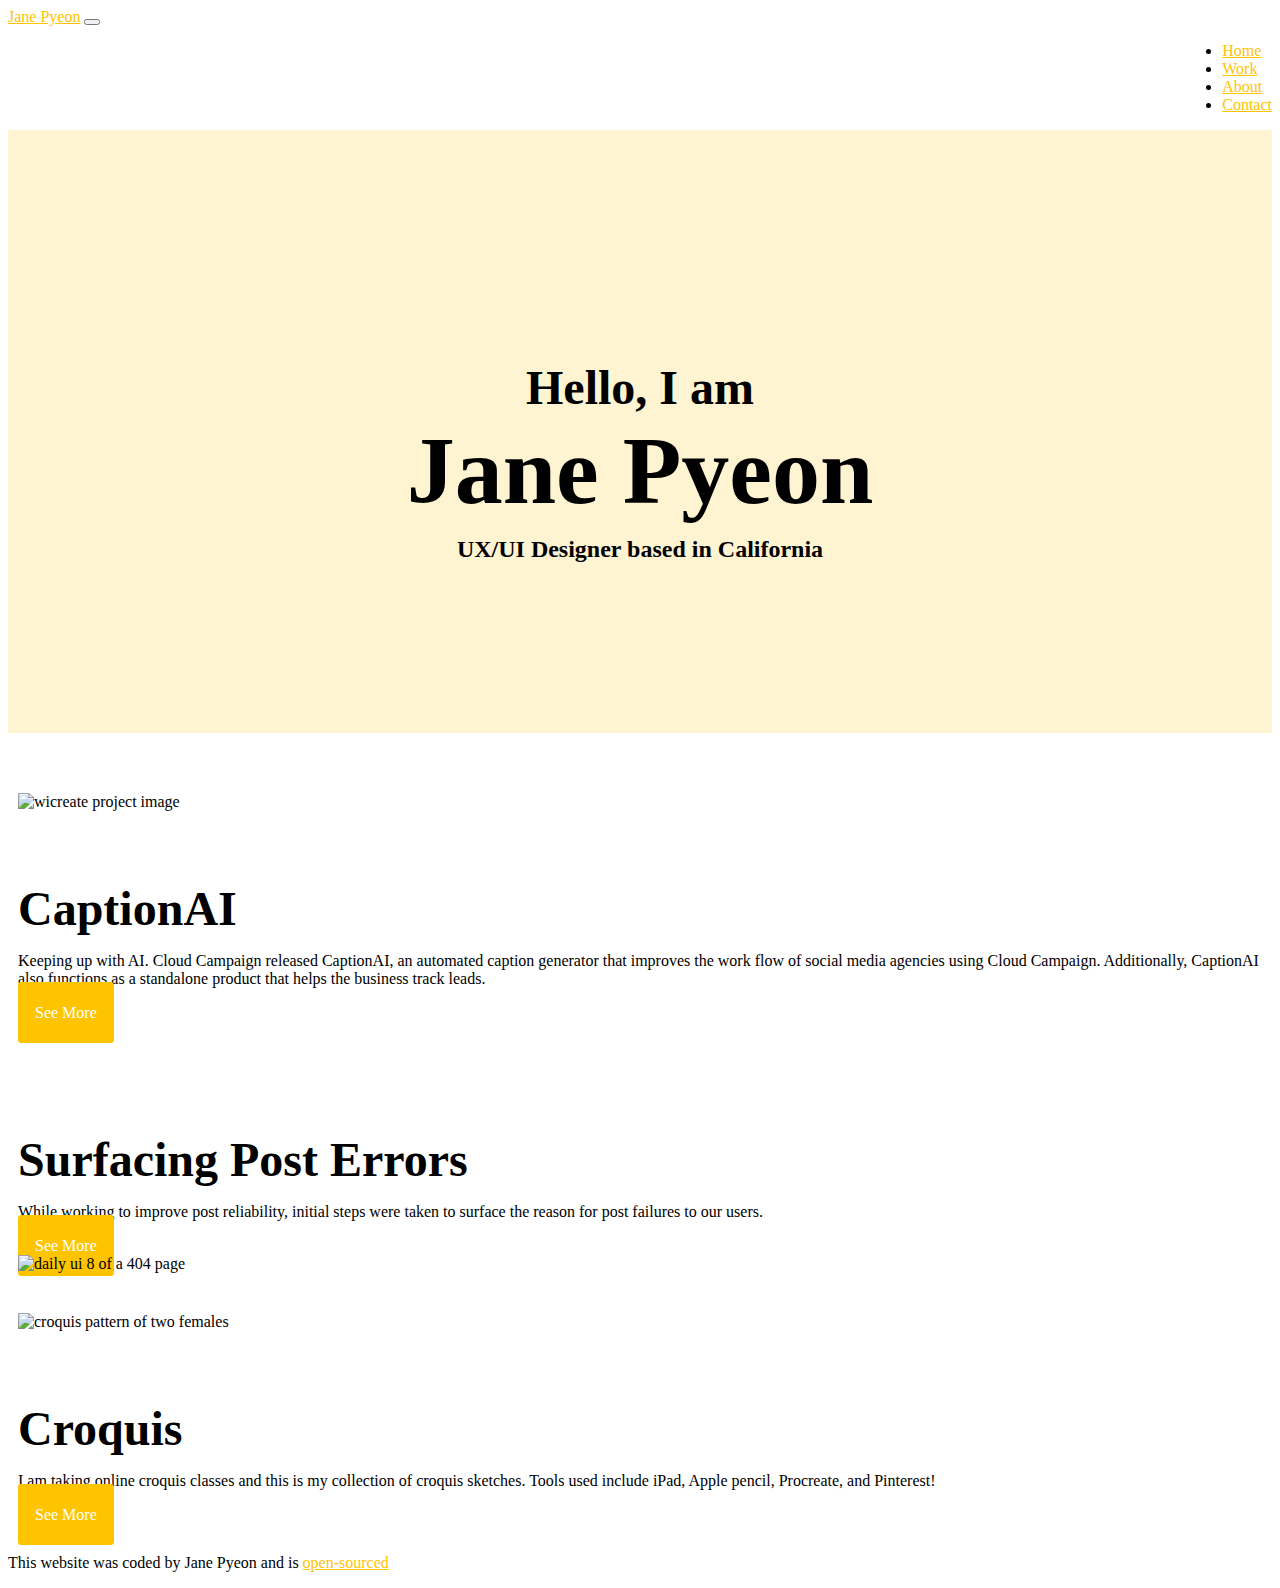
==== index.html @ a6d6c977 "Update index.html" ====
<!DOCTYPE html>
<html lang="en">
  <head>
    <meta charset="UTF-8" />
    <meta name="viewport" content="width=device-width, initial-scale=1.0" />
    <meta http-equiv="X-UA-Compatible" content="ie=edge" />
    <link
      href="https://cdn.jsdelivr.net/npm/bootstrap@5.1.3/dist/css/bootstrap.min.css"
      rel="stylesheet"
      integrity="sha384-1BmE4kWBq78iYhFldvKuhfTAU6auU8tT94WrHftjDbrCEXSU1oBoqyl2QvZ6jIW3"
      crossorigin="anonymous"
    />
    <link rel="stylesheet" href="/src/styles.css" />
    <script
      src="https://cdn.jsdelivr.net/npm/bootstrap@5.1.3/dist/js/bootstrap.bundle.min.js"
      integrity="sha384-ka7Sk0Gln4gmtz2MlQnikT1wXgYsOg+OMhuP+IlRH9sENBO0LRn5q+8nbTov4+1p"
      crossorigin="anonymous"
    ></script>
    <title>UX/UI Designer, Jane Pyeon</title>
    <meta
      name="description"
      content="Jane Pyeon is a UI designer and front end developer based in California."
    />
  </head>

  <body>
    <nav class="navbar navbar-expand-lg navbar-light bg-light fixed-top">
      <div class="container">
        <a class="navbar-brand" href="index.html">Jane Pyeon</a>
        <button
          class="navbar-toggler"
          type="button"
          data-bs-toggle="collapse"
          data-bs-target="#navbarNavDropdown"
          aria-controls="navbarNavDropdown"
          aria-expanded="false"
          aria-label="Toggle navigation"
        >
          <span class="navbar-toggler-icon"></span>
        </button>
        <div class="collapse navbar-collapse" id="navbarNavDropdown">
          <ul class="navbar-nav">
            <li class="nav-item">
              <a class="nav-link active" aria-current="page" href="index.html"
                >Home</a
              >
            </li>
            <li class="nav-item">
              <a class="nav-link" href="/work.html">Work</a>
            </li>
            <li class="nav-item">
              <a class="nav-link" href="/about.html">About</a>
            </li>
            <li class="nav-item">
              <a class="nav-link" href="/contact.html">Contact</a>
            </li>
          </ul>
        </div>
      </div>
    </nav>
    <div class="hero">
      <h2>Hello, I am</h2>
      <h1>Jane Pyeon</h1>

      <h3>UX/UI Designer based in California</h3>
    </div>

    <div class="container">
      <div class="row">
        <div class="col-md-6">
          <img
            src="/images/wicreate.png"
            alt="wicreate project image"
            class="img-fluid rounded"
            id="large-image"
          />
        </div>
        <div class="col-md-6">
          <h2 class="mb-3">CaptionAI</h2>
          <p>
            Keeping up with AI. Cloud Campaign released CaptionAI, an automated
            caption generator that improves the work flow of social media
            agencies using Cloud Campaign. Additionally, CaptionAI also
            functions as a standalone product that helps the business track
            leads.
          </p>
          <div class="mt-5">
            <a href="#" class="primary-link">See more</a>
          </div>
        </div>
      </div>
      <div class="row">
        <div class="col-md-6">
          <h2 class="mb-3">Surfacing Post Errors</h2>
          <p>
            While working to improve post reliability, initial steps were taken
            to surface the reason for post failures to our users.
          </p>
          <div class="mt-5">
            <a href="#" class="primary-link">See more</a>
          </div>
        </div>
        <div class="col-md-6">
          <img
            src="/images/dailyui.png"
            alt="daily ui 8 of a 404 page"
            class="img-fluid rounded"
            id="large-image"
          />
        </div>
      </div>
      <div class="row">
        <div class="col-md-6">
          <img
            src="/images/croquis.png"
            alt="croquis pattern of two females"
            class="img-fluid rounded"
            id="large-image"
          />
        </div>
        <div class="col-md-6">
          <h2 class="mb-3">Croquis</h2>
          <p>
            I am taking online croquis classes and this is my collection of
            croquis sketches. Tools used include iPad, Apple pencil, Procreate,
            and Pinterest!
          </p>
          <div class="mt-5">
            <a href="#" class="primary-link">See more</a>
          </div>
        </div>
      </div>
    </div>
    <p class="github-link">
      This website was coded by Jane Pyeon and is
      <a href="https://github.com/jjepyeon/responsive-portfolio"
        >open-sourced</a
      >
    </p>
  </body>
</html>
---- src/styles.css ----
:root {
  --primary-color: rgb(255, 196, 0);
  --secondary-color: rgb(255, 226, 129);
  --box-shadow: 12px 12px 2px 1px rgba(255, 236, 129, 0.2);
}

@media (max-width: 989px) {
  h2 {
    margin-top: 0px;
  }
}

@media (max-width: 768px) {
  #large-image {
    display: none;
  }

  h2.mb-3,
  p {
    text-align: center;
  }

  .primary-link {
    display: flex;
    justify-content: center;
  }

  html,
  body {
    max-width: 100%;
    overflow-x: hidden;
  }
}

.hero {
  padding: 160px;
  margin-bottom: 50px;
  background-color: #fff4d1;
}

h1,
h2,
h3 {
  text-align: center;
  margin: 0;
}

h1 {
  font-size: 96px;
}

h2 {
  margin-top: 70px;
  font-size: 48px;
}

.mb-3 {
  text-align: left;
}

h3 {
  font-size: 24px;
  margin-top: 10px;
  margin-bottom: 10px;
}

.portrait {
  width: 700px;
  display: block;
  margin: 0 auto;
  margin-top: 70px;
}

.header-h1 {
  margin-top: 70px;
}
.navigation-links {
  display: flex;
  justify-content: center;
  text-align: center;
}

.navigation-links a {
  margin: 20px;
  border-radius: 4px;
  padding: 20px 15px;
  text-decoration: none;
  text-transform: capitalize;
}

.collapse {
  display: flex;
  justify-content: right;
}

.social-footer {
  margin: 0 auto;
  text-align: center;
}
.social-icons {
  list-style-type: none;
  margin: 20px;
  margin-top: 70px;
  padding: 20px 15px;
}

.social-item {
  display: inline-flex;
  padding: 15px;
  margin: 0 auto;
}

#social {
  width: 30px;
}

.contact-link {
  border: 2px solid var(--primary-color);
  color: var(--primary-color);
}

.about-link {
  border: 2px solid var(--primary-color);
  background: var(--primary-color);
  color: white;
}
a.back-link {
  display: flex;
  justify-content: center;
  text-align: center;
  text-decoration: none;
  margin-top: 60px;
}
.about-paragraphs {
  display: flex;
  justify-content: center;
  margin: 20px;
}

.about-paragraphs p {
  padding: 20px;
  margin: 10px;
  border-radius: 4px;
  font-size: 18px;
  line-height: 1.5;
  text-align: left;
}

a.email-link {
  display: flex;
  justify-content: center;
  text-align: center;
  text-decoration: none;
}

a {
  color: var(--primary-color);
  cursor: pointer;
}
a:hover {
  color: var(--secondary-color);
}

.primary-link {
  border-radius: 4px;
  padding: 20px 15px;
  text-decoration: none;
  text-transform: capitalize;
  border: 2px solid var(--primary-color);
  background: var(--primary-color);
  color: white;
}

.row {
  margin-top: 20px;
  margin-bottom: 20px;
  padding: 10px;
}

#work-container {
  margin: 0 auto;
  padding-top: 90px;
}

#medium-image {
  width: 300px;
  margin: 0 auto;
  padding: 0px 10px;
}

.project-title {
  margin: 0;
  padding-top: 10px;
  text-align: center;
}
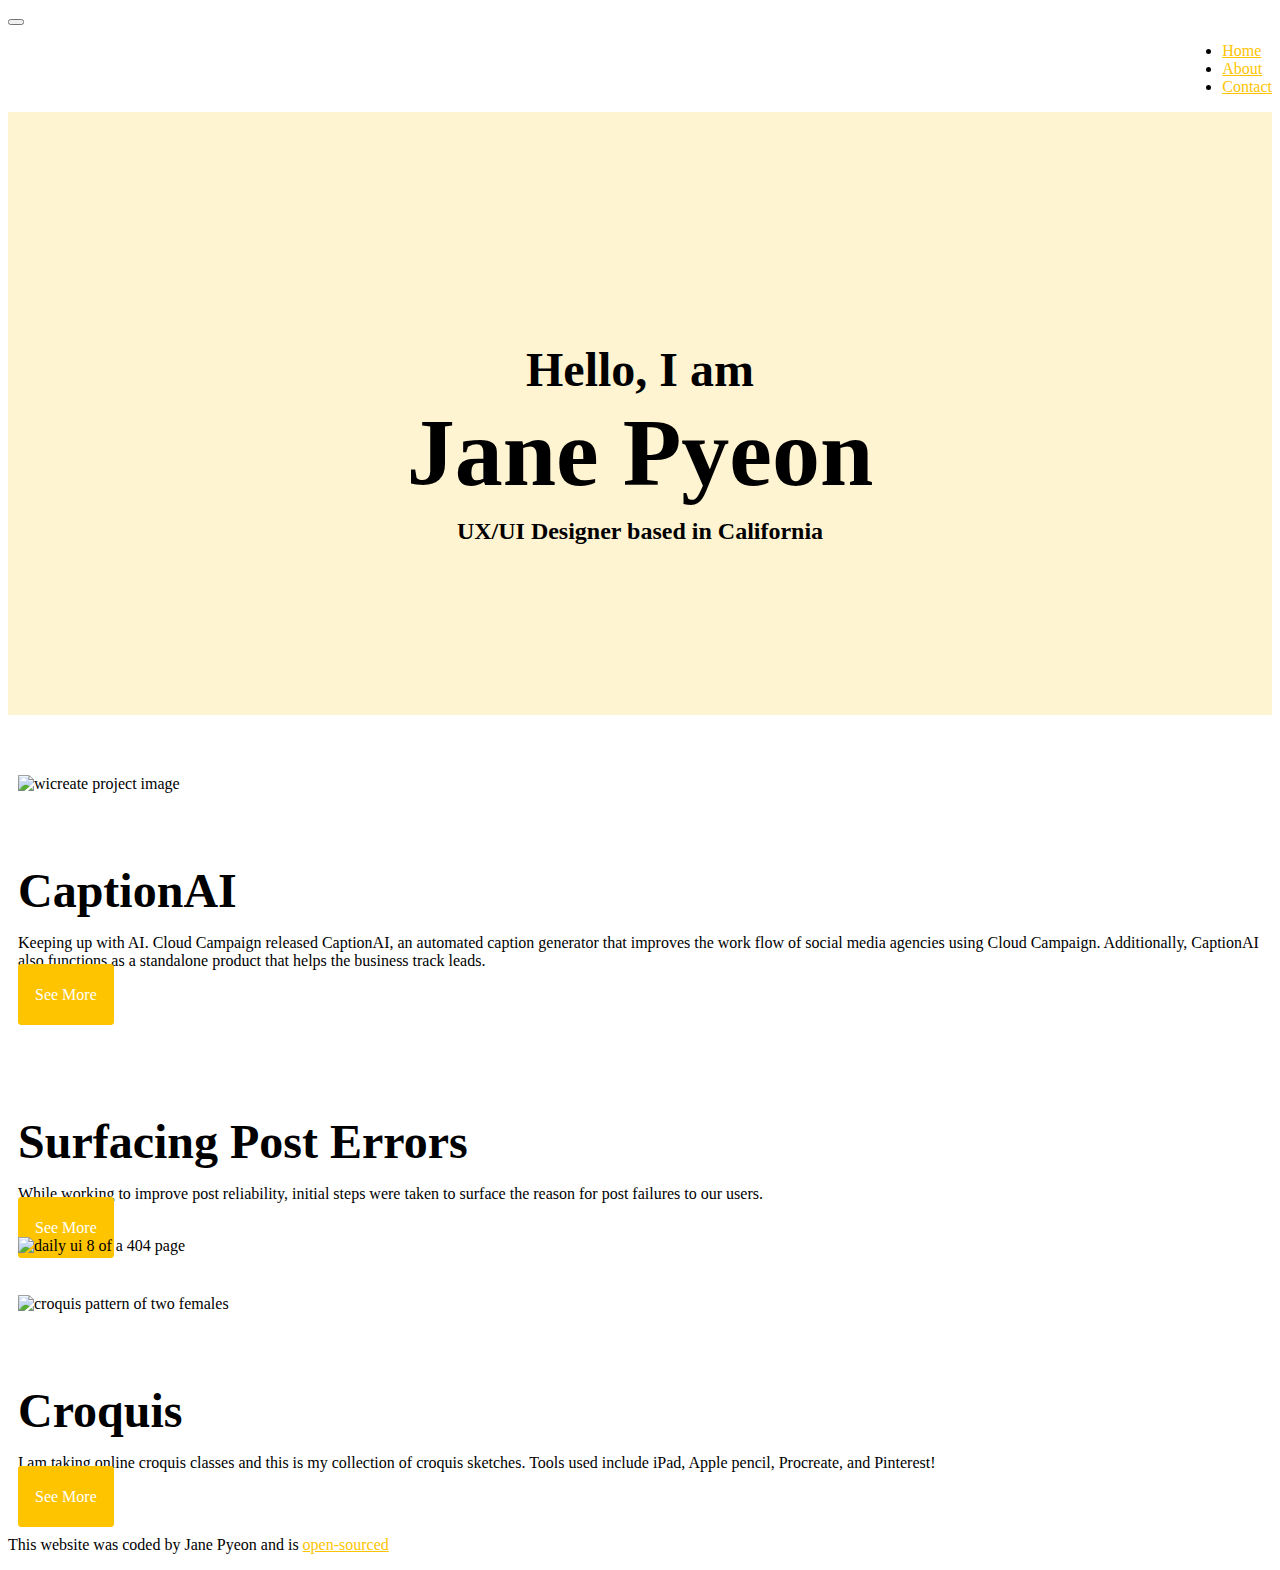
==== commit 4cc223e5: "Removed work to just have home" ====
--- a/index.html
+++ b/index.html
@@ -26,7 +26,7 @@
   <body>
     <nav class="navbar navbar-expand-lg navbar-light bg-light fixed-top">
       <div class="container">
-        <a class="navbar-brand" href="index.html">Jane Pyeon</a>
+        <a class="navbar-brand"> </a>
         <button
           class="navbar-toggler"
           type="button"
@@ -44,9 +44,6 @@
               <a class="nav-link active" aria-current="page" href="index.html"
                 >Home</a
               >
-            </li>
-            <li class="nav-item">
-              <a class="nav-link" href="/work.html">Work</a>
             </li>
             <li class="nav-item">
               <a class="nav-link" href="/about.html">About</a>
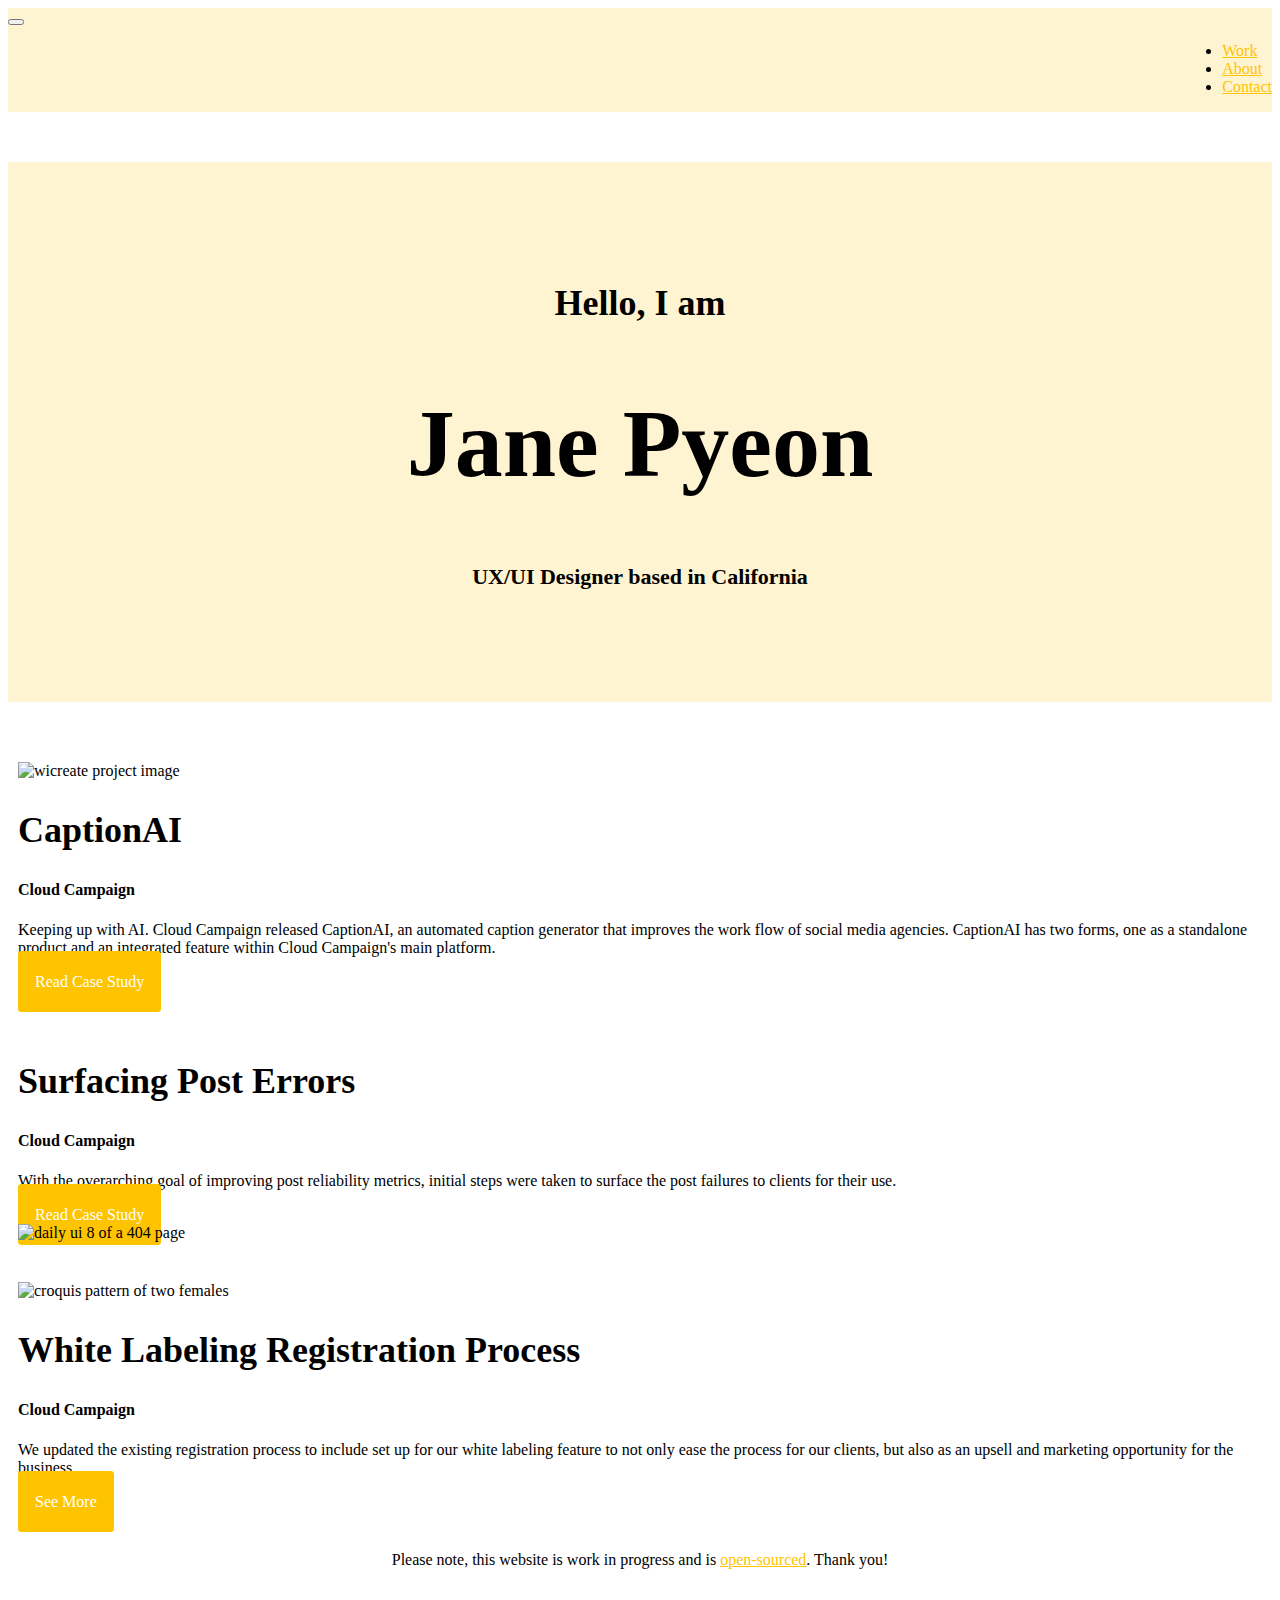
==== commit e8cb75f5: "Upgrades including bionic reading in about me" ====
--- a/index.html
+++ b/index.html
@@ -24,7 +24,7 @@
   </head>
 
   <body>
-    <nav class="navbar navbar-expand-lg navbar-light bg-light fixed-top">
+    <nav class="navbar navbar-expand-lg navbar-light fixed-top">
       <div class="container">
         <a class="navbar-brand"> </a>
         <button
@@ -42,7 +42,7 @@
           <ul class="navbar-nav">
             <li class="nav-item">
               <a class="nav-link active" aria-current="page" href="index.html"
-                >Home</a
+                >Work</a
               >
             </li>
             <li class="nav-item">
@@ -66,7 +66,7 @@
       <div class="row">
         <div class="col-md-6">
           <img
-            src="/images/wicreate.png"
+            src="/images/Cover_CaptionAI.png"
             alt="wicreate project image"
             class="img-fluid rounded"
             id="large-image"
@@ -74,32 +74,34 @@
         </div>
         <div class="col-md-6">
           <h2 class="mb-3">CaptionAI</h2>
+          <h4 class="mb-3">Cloud Campaign</h4>
           <p>
             Keeping up with AI. Cloud Campaign released CaptionAI, an automated
             caption generator that improves the work flow of social media
-            agencies using Cloud Campaign. Additionally, CaptionAI also
-            functions as a standalone product that helps the business track
-            leads.
+            agencies. CaptionAI has two forms, one as a standalone product and
+            an integrated feature within Cloud Campaign's main platform.
           </p>
           <div class="mt-5">
-            <a href="#" class="primary-link">See more</a>
+            <a href="/captionai.html" class="primary-link">Read case study</a>
           </div>
         </div>
       </div>
       <div class="row">
         <div class="col-md-6">
           <h2 class="mb-3">Surfacing Post Errors</h2>
+          <h4 class="mb-3">Cloud Campaign</h4>
           <p>
-            While working to improve post reliability, initial steps were taken
-            to surface the reason for post failures to our users.
+            With the overarching goal of improving post reliability metrics,
+            initial steps were taken to surface the post failures to clients for
+            their use.
           </p>
           <div class="mt-5">
-            <a href="#" class="primary-link">See more</a>
+            <a href="/posterrors.html" class="primary-link">Read case study</a>
           </div>
         </div>
         <div class="col-md-6">
           <img
-            src="/images/dailyui.png"
+            src="/images/Cover_Surfacing Post Error.png"
             alt="daily ui 8 of a 404 page"
             class="img-fluid rounded"
             id="large-image"
@@ -109,18 +111,20 @@
       <div class="row">
         <div class="col-md-6">
           <img
-            src="/images/croquis.png"
+            src="/images/Cover_WLReg.png"
             alt="croquis pattern of two females"
             class="img-fluid rounded"
             id="large-image"
           />
         </div>
         <div class="col-md-6">
-          <h2 class="mb-3">Croquis</h2>
+          <h2 class="mb-3">White Labeling Registration Process</h2>
+          <h4 class="mb-3">Cloud Campaign</h4>
           <p>
-            I am taking online croquis classes and this is my collection of
-            croquis sketches. Tools used include iPad, Apple pencil, Procreate,
-            and Pinterest!
+            We updated the existing registration process to include set up for
+            our white labeling feature to not only ease the process for our
+            clients, but also as an upsell and marketing opportunity for the
+            business.
           </p>
           <div class="mt-5">
             <a href="#" class="primary-link">See more</a>
@@ -129,10 +133,9 @@
       </div>
     </div>
     <p class="github-link">
-      This website was coded by Jane Pyeon and is
-      <a href="https://github.com/jjepyeon/responsive-portfolio"
-        >open-sourced</a
-      >
+      Please note, this website is work in progress and is
+      <a href="https://github.com/jjepyeon/responsive-portfolio">open-sourced</a
+      >. Thank you!
     </p>
   </body>
 </html>
--- a/src/styles.css
+++ b/src/styles.css
@@ -1,5 +1,5 @@
 :root {
-  --primary-color: rgb(255, 196, 0);
+  --primary-color: #ffc400;
   --secondary-color: rgb(255, 226, 129);
   --box-shadow: 12px 12px 2px 1px rgba(255, 236, 129, 0.2);
 }
@@ -32,17 +32,22 @@
   }
 }
 
+.navbar {
+  background: #fff4d1;
+}
+
 .hero {
-  padding: 160px;
+  padding: 90px;
+  margin-top: 50px;
   margin-bottom: 50px;
   background-color: #fff4d1;
 }
 
 h1,
 h2,
-h3 {
-  text-align: center;
-  margin: 0;
+h3,
+h4 {
+  text-align: center;
 }
 
 h1 {
@@ -50,8 +55,7 @@
 }
 
 h2 {
-  margin-top: 70px;
-  font-size: 48px;
+  font-size: 36px;
 }
 
 .mb-3 {
@@ -59,9 +63,11 @@
 }
 
 h3 {
-  font-size: 24px;
-  margin-top: 10px;
-  margin-bottom: 10px;
+  font-size: 22px;
+}
+
+h4 {
+  font-size: 16px;
 }
 
 .portrait {
@@ -193,3 +199,16 @@
   padding-top: 10px;
   text-align: center;
 }
+
+.github-link {
+  margin: 0 auto;
+  padding-top: 10px;
+  padding-bottom: 25px;
+  text-align: center;
+}
+
+#project-summary {
+  margin-left: 50px;
+  margin-right: 50px;
+  padding-top: 35px;
+}
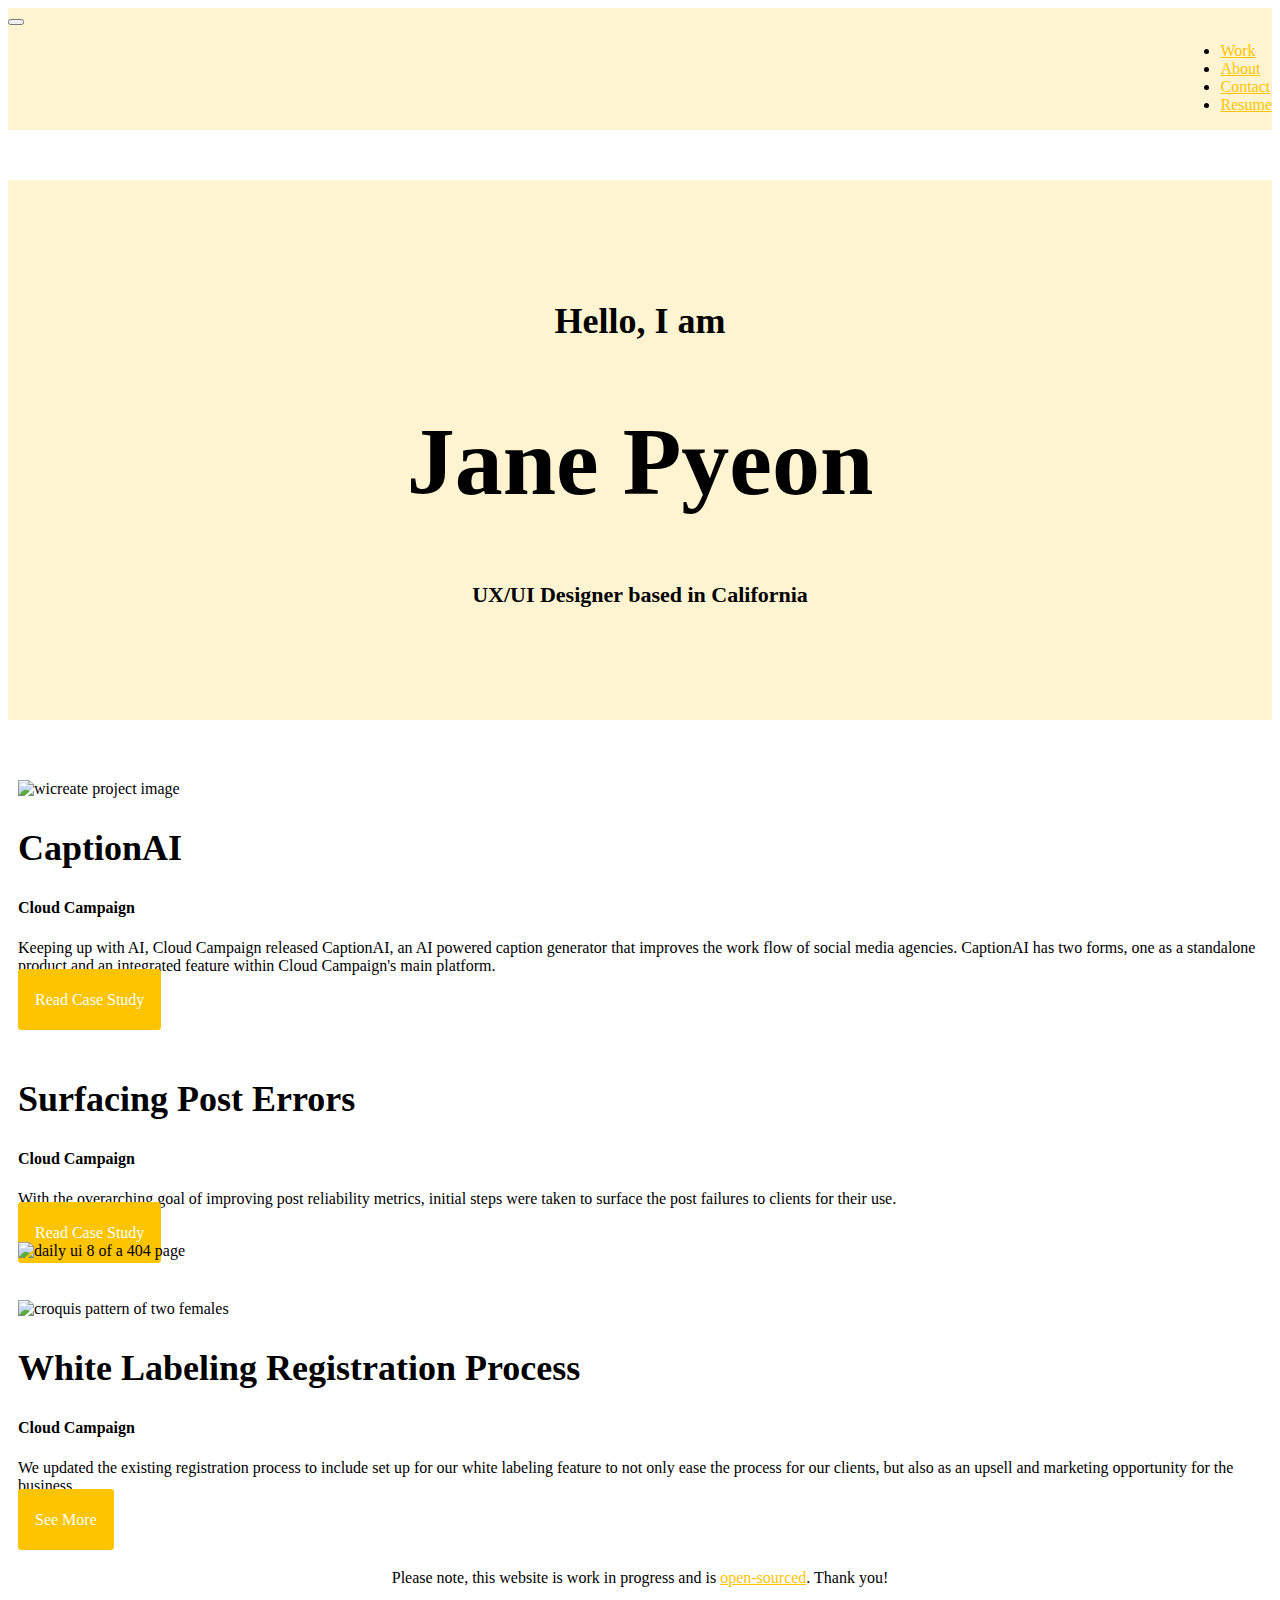
==== commit 780f4085: "Additional information" ====
--- a/index.html
+++ b/index.html
@@ -51,6 +51,15 @@
             <li class="nav-item">
               <a class="nav-link" href="/contact.html">Contact</a>
             </li>
+            <li class="nav-item">
+              <a
+                class="nav-link"
+                href="https://drive.google.com/file/d/1g-bqVhtjCr2KIjQEmMP5tsKuVFdAg8nf/view?usp=drive_link"
+                target="_blank"
+                rel="noopener noreferrer"
+                >Resume</a
+              >
+            </li>
           </ul>
         </div>
       </div>
@@ -76,7 +85,7 @@
           <h2 class="mb-3">CaptionAI</h2>
           <h4 class="mb-3">Cloud Campaign</h4>
           <p>
-            Keeping up with AI. Cloud Campaign released CaptionAI, an automated
+            Keeping up with AI, Cloud Campaign released CaptionAI, an AI powered
             caption generator that improves the work flow of social media
             agencies. CaptionAI has two forms, one as a standalone product and
             an integrated feature within Cloud Campaign's main platform.
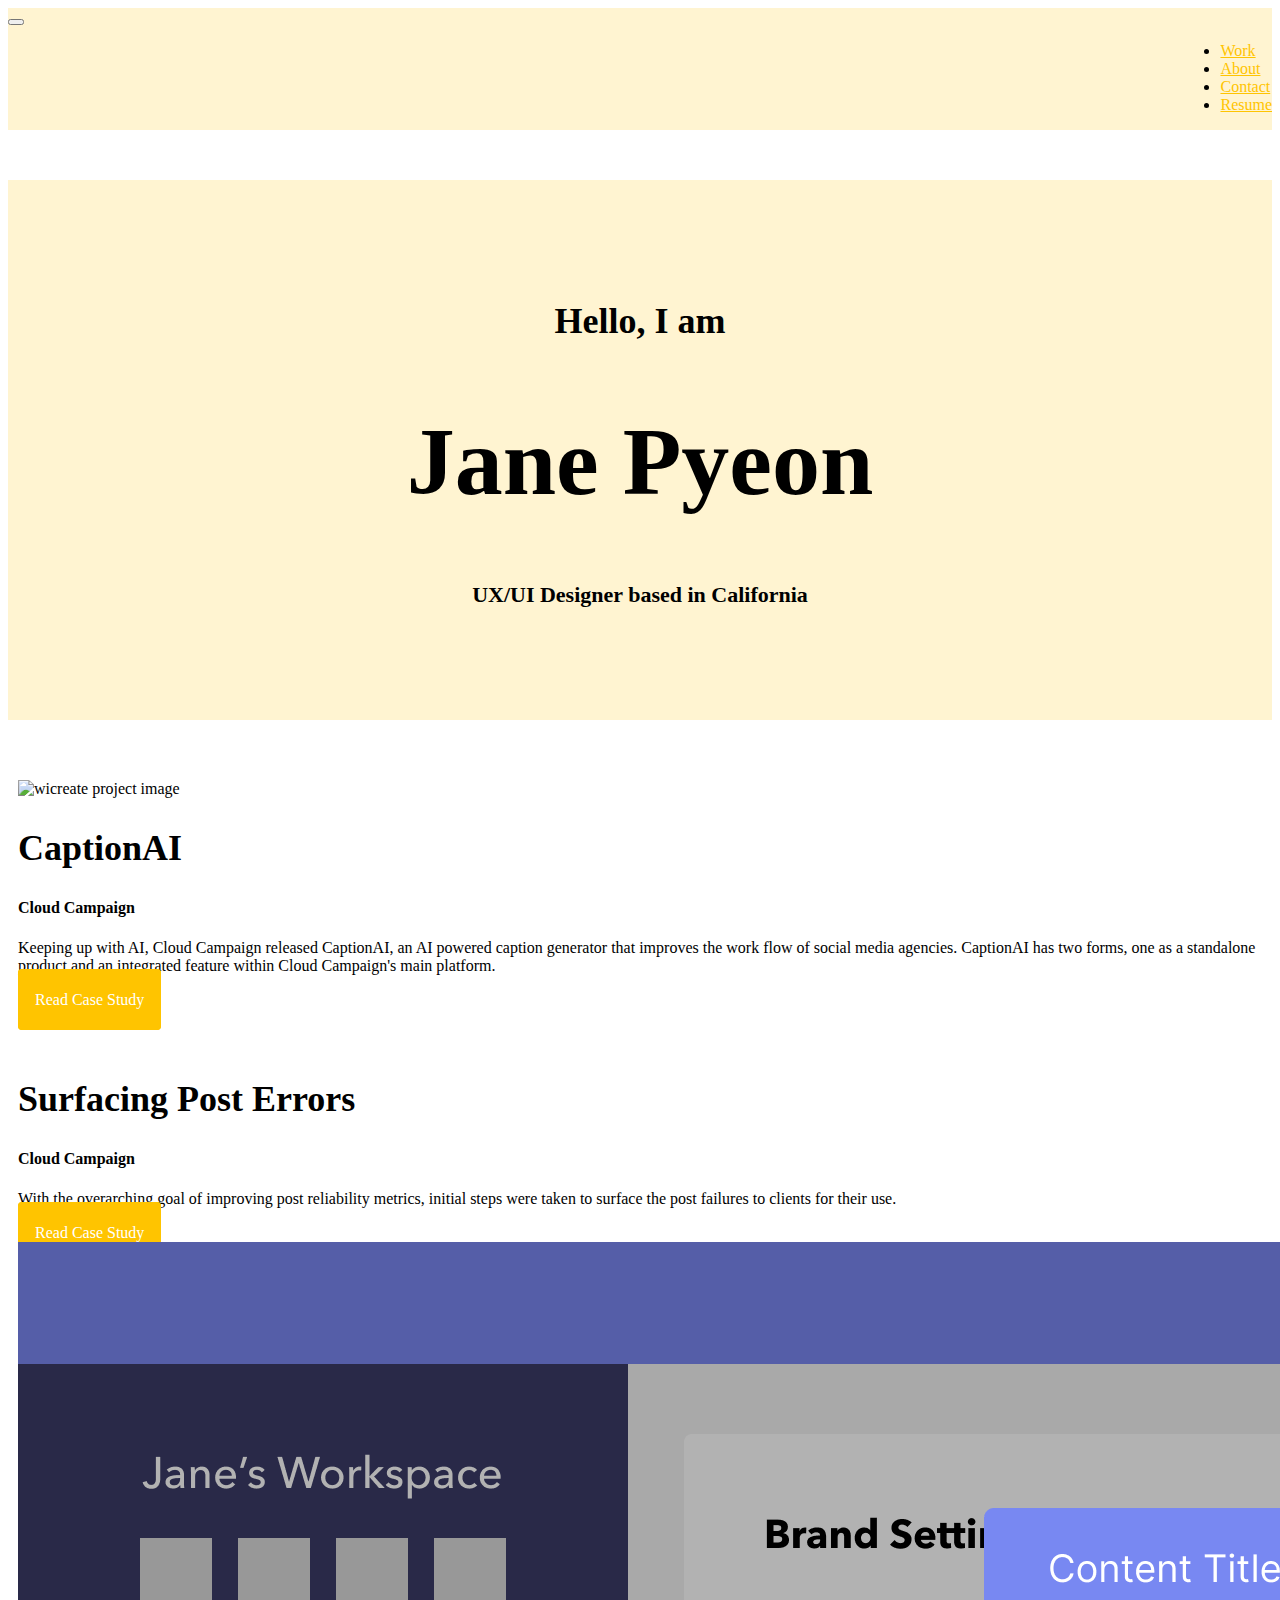
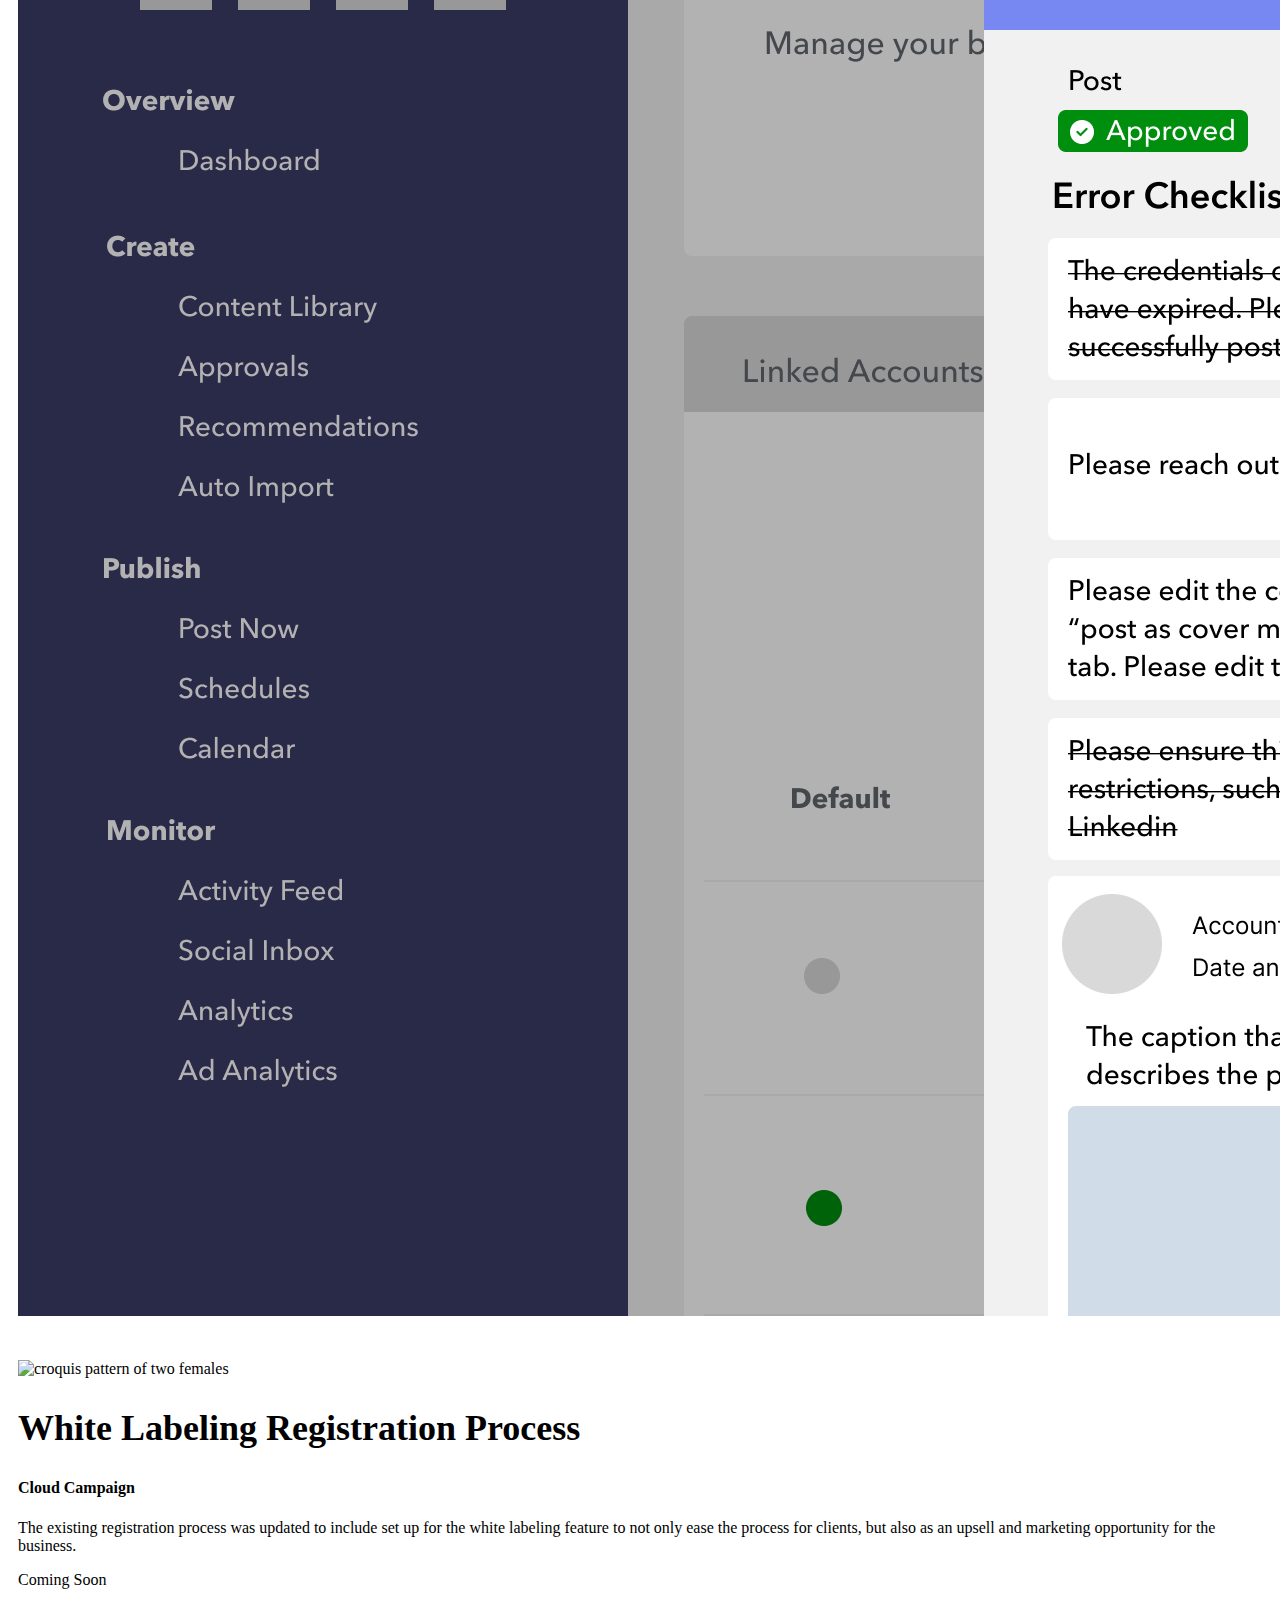
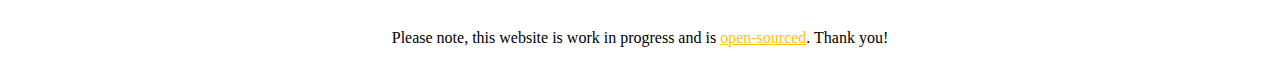
==== commit dbbe972f: "Bulk change in captionai case study" ====
--- a/index.html
+++ b/index.html
@@ -54,7 +54,7 @@
             <li class="nav-item">
               <a
                 class="nav-link"
-                href="https://drive.google.com/file/d/1g-bqVhtjCr2KIjQEmMP5tsKuVFdAg8nf/view?usp=drive_link"
+                href="https://drive.google.com/file/d/1ASDQsHIZTmhv6gdOq481SY9tVdXxBeRm/view?usp=sharing"
                 target="_blank"
                 rel="noopener noreferrer"
                 >Resume</a
@@ -130,14 +130,11 @@
           <h2 class="mb-3">White Labeling Registration Process</h2>
           <h4 class="mb-3">Cloud Campaign</h4>
           <p>
-            We updated the existing registration process to include set up for
-            our white labeling feature to not only ease the process for our
-            clients, but also as an upsell and marketing opportunity for the
-            business.
+            The existing registration process was updated to include set up for
+            the white labeling feature to not only ease the process for clients,
+            but also as an upsell and marketing opportunity for the business.
           </p>
-          <div class="mt-5">
-            <a href="#" class="primary-link">See more</a>
-          </div>
+          <div class="mt-5">Coming Soon</div>
         </div>
       </div>
     </div>
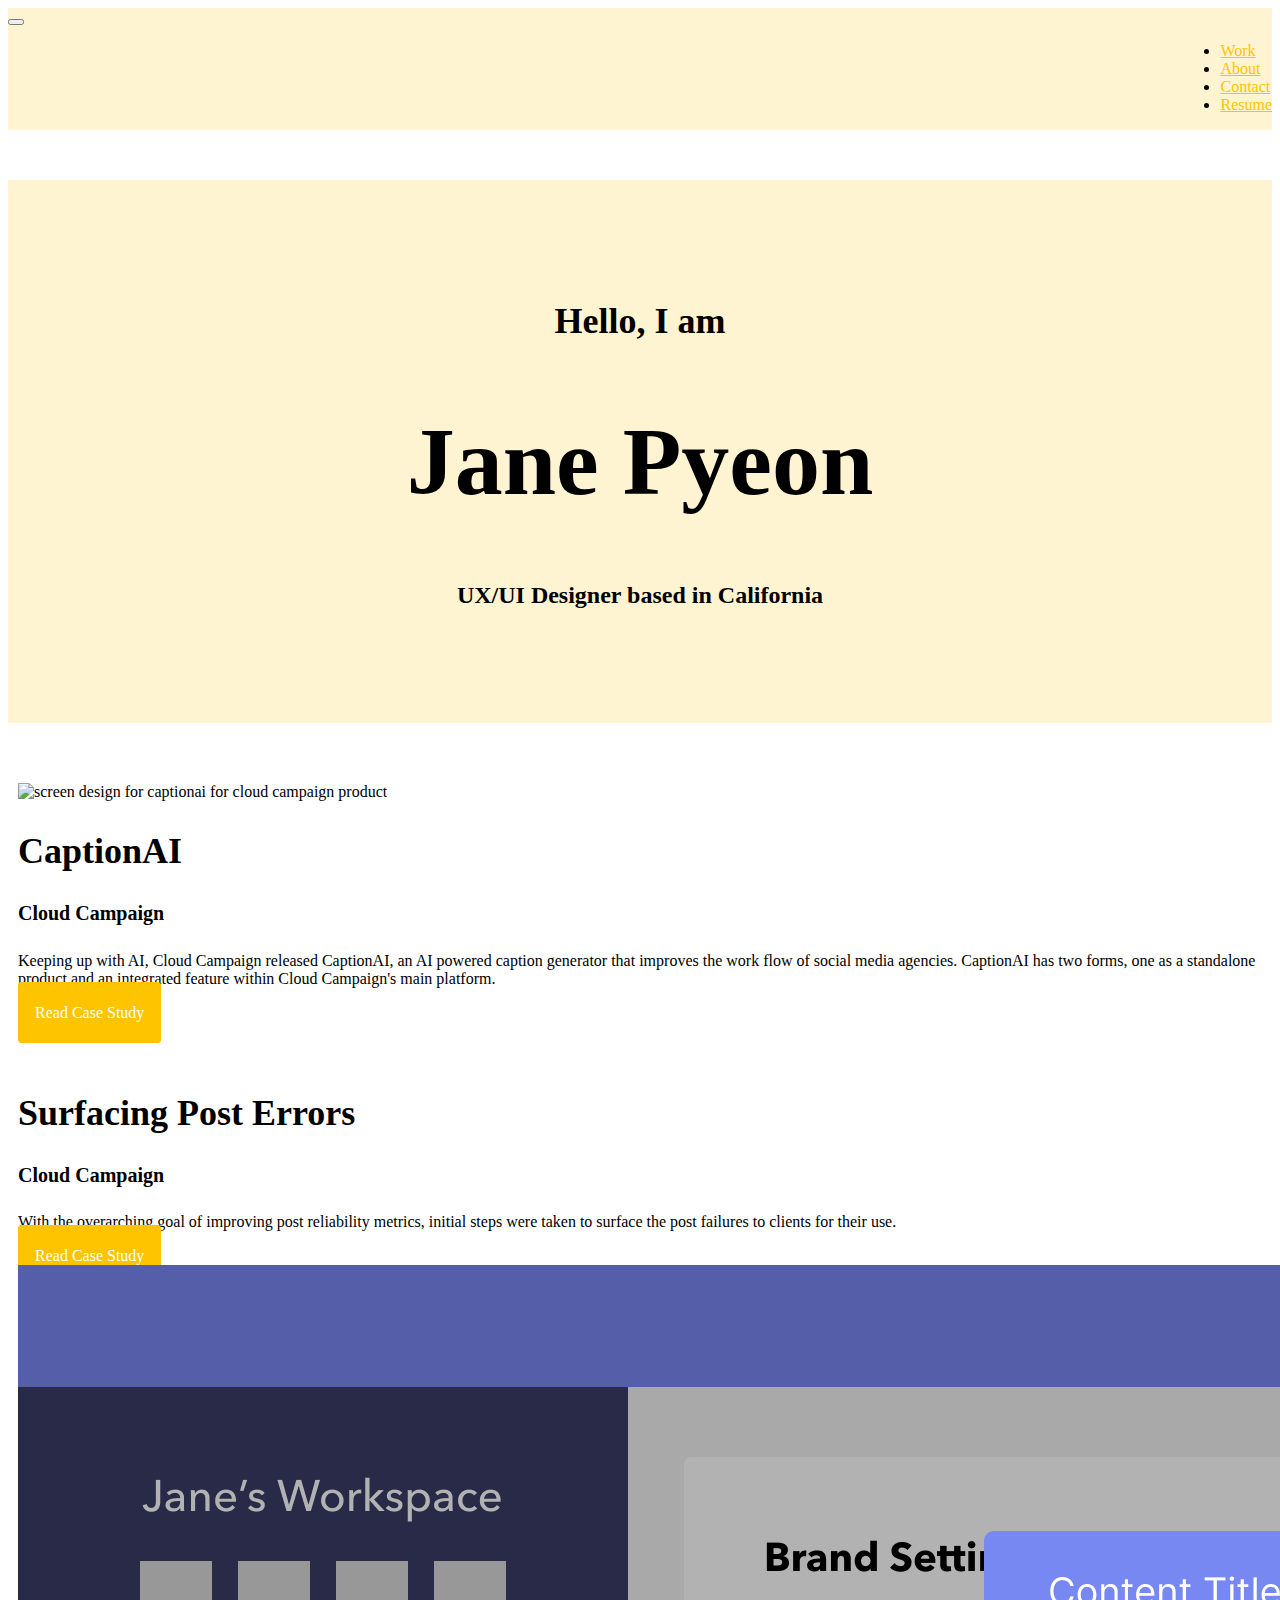
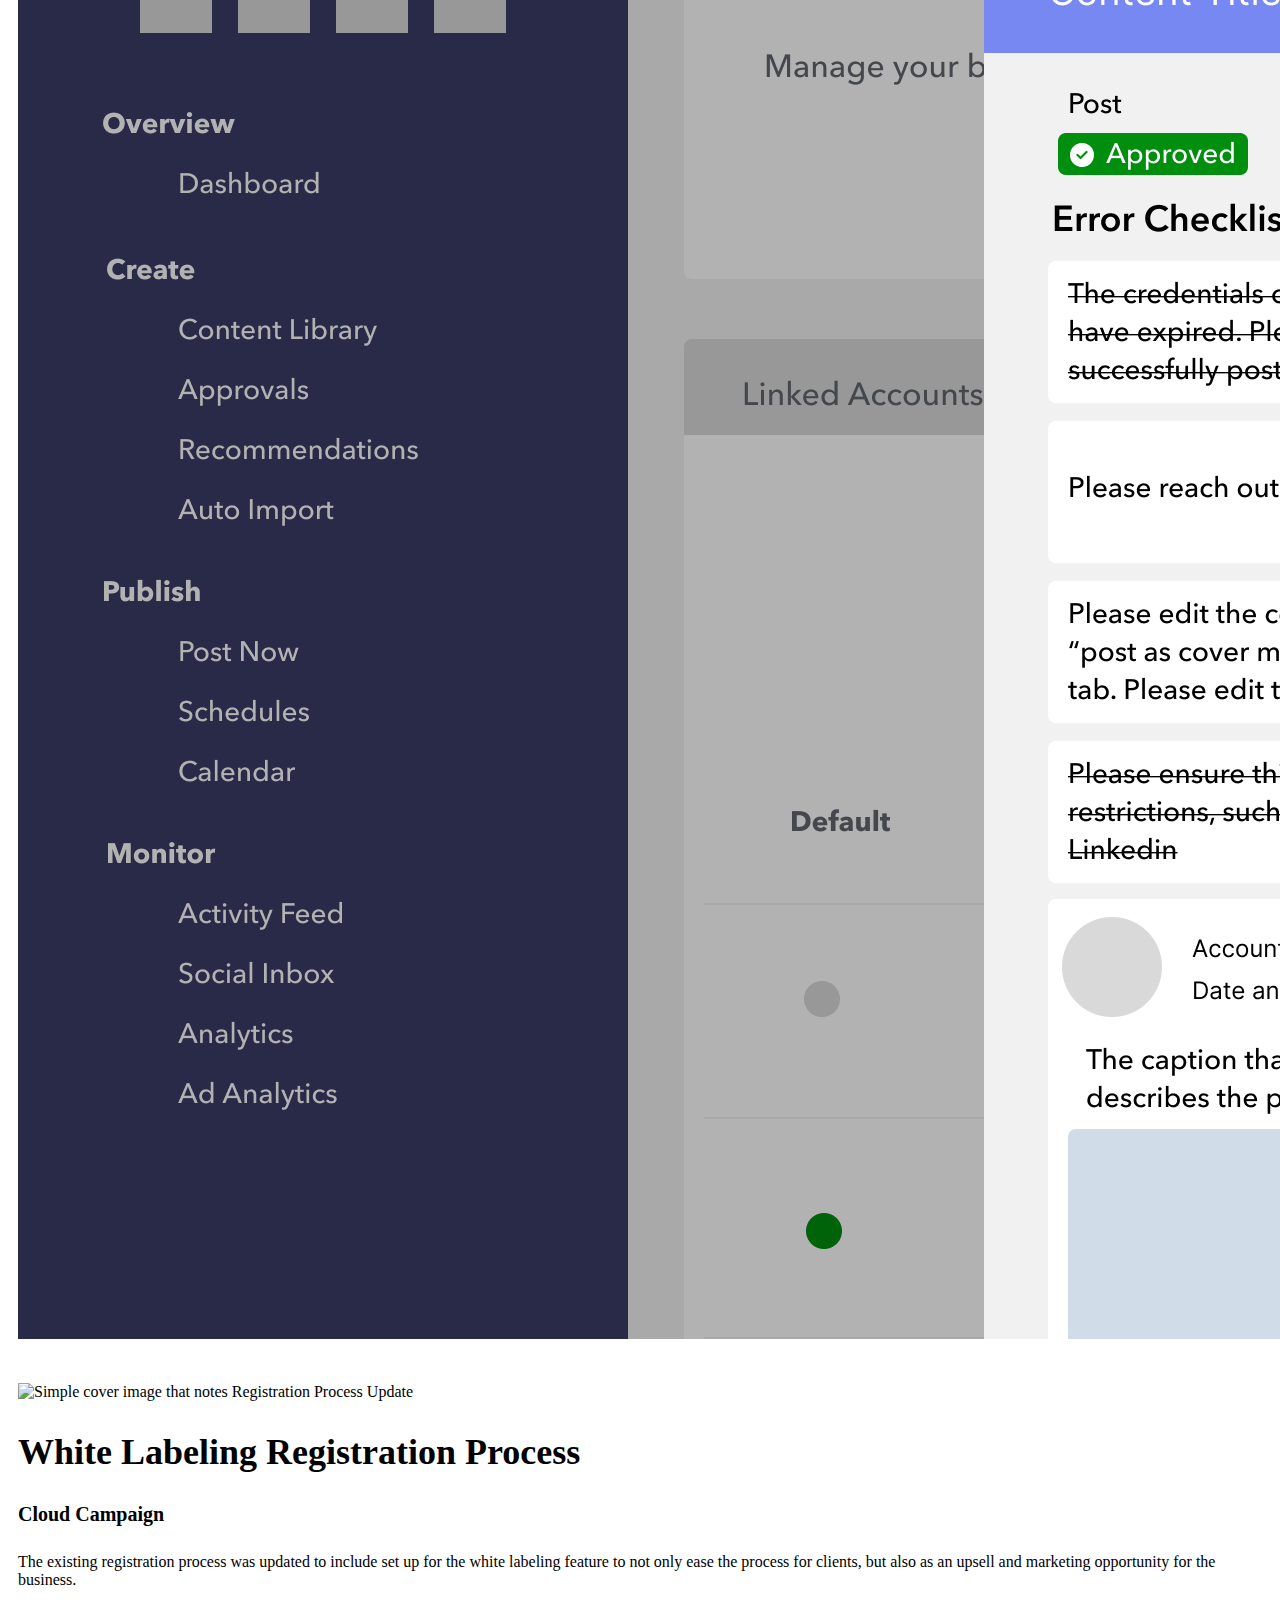
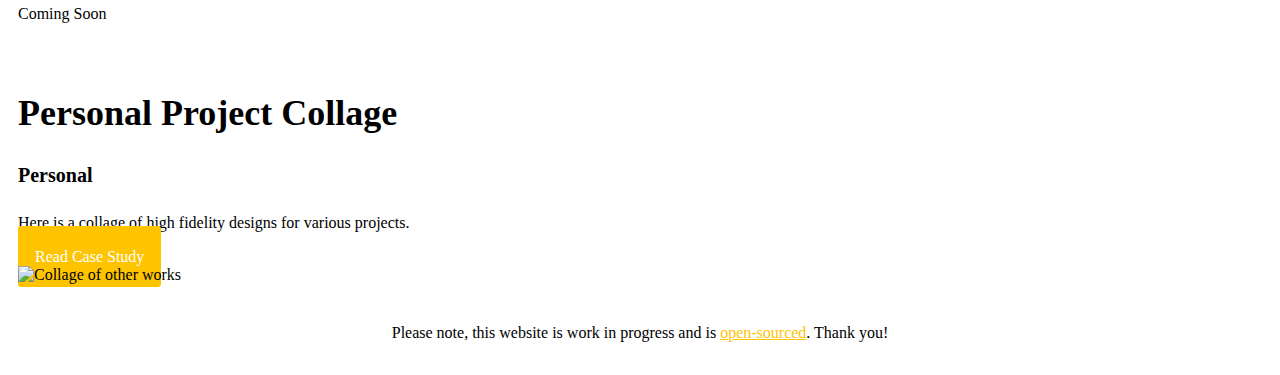
==== commit 565b4b54: "Personal project page and images added" ====
--- a/index.html
+++ b/index.html
@@ -76,7 +76,7 @@
         <div class="col-md-6">
           <img
             src="/images/Cover_CaptionAI.png"
-            alt="wicreate project image"
+            alt="screen design for captionai for cloud campaign product"
             class="img-fluid rounded"
             id="large-image"
           />
@@ -111,7 +111,7 @@
         <div class="col-md-6">
           <img
             src="/images/Cover_Surfacing Post Error.png"
-            alt="daily ui 8 of a 404 page"
+            alt="Screen design for surfacing post errors for cloud campaign product"
             class="img-fluid rounded"
             id="large-image"
           />
@@ -121,7 +121,7 @@
         <div class="col-md-6">
           <img
             src="/images/Cover_WLReg.png"
-            alt="croquis pattern of two females"
+            alt="Simple cover image that notes Registration Process Update"
             class="img-fluid rounded"
             id="large-image"
           />
@@ -137,6 +137,26 @@
           <div class="mt-5">Coming Soon</div>
         </div>
       </div>
+      <div class="row">
+        <div class="col-md-6">
+          <h2 class="mb-3">Personal Project Collage</h2>
+          <h4 class="mb-3">Personal</h4>
+          <p>
+            Here is a collage of high fidelity designs for various projects.
+          </p>
+          <div class="mt-5">
+            <a href="/personal.html" class="primary-link">Read case study</a>
+          </div>
+        </div>
+        <div class="col-md-6">
+          <img
+            src="/images/Bookshop1.png"
+            alt="Collage of other works"
+            class="img-fluid rounded"
+            id="large-image"
+          />
+        </div>
+      </div>
     </div>
     <p class="github-link">
       Please note, this website is work in progress and is
--- a/src/styles.css
+++ b/src/styles.css
@@ -30,6 +30,12 @@
     max-width: 100%;
     overflow-x: hidden;
   }
+}
+
+#small-image {
+  max-width: 500px;
+  display: flex;
+  justify-content: center;
 }
 
 .navbar {
@@ -63,11 +69,11 @@
 }
 
 h3 {
-  font-size: 22px;
+  font-size: 24px;
 }
 
 h4 {
-  font-size: 16px;
+  font-size: 20px;
 }
 
 .portrait {
@@ -212,3 +218,20 @@
   margin-right: 50px;
   padding-top: 35px;
 }
+
+.row-personal {
+  display: flex;
+  flex-wrap: wrap;
+  padding: 0 5px;
+}
+
+.column-personal {
+  flex: 50%;
+  padding: 0px 5px;
+}
+
+.column-personal img {
+  margin-top: 10px;
+  vertical-align: middle;
+  max-width: 100%;
+}
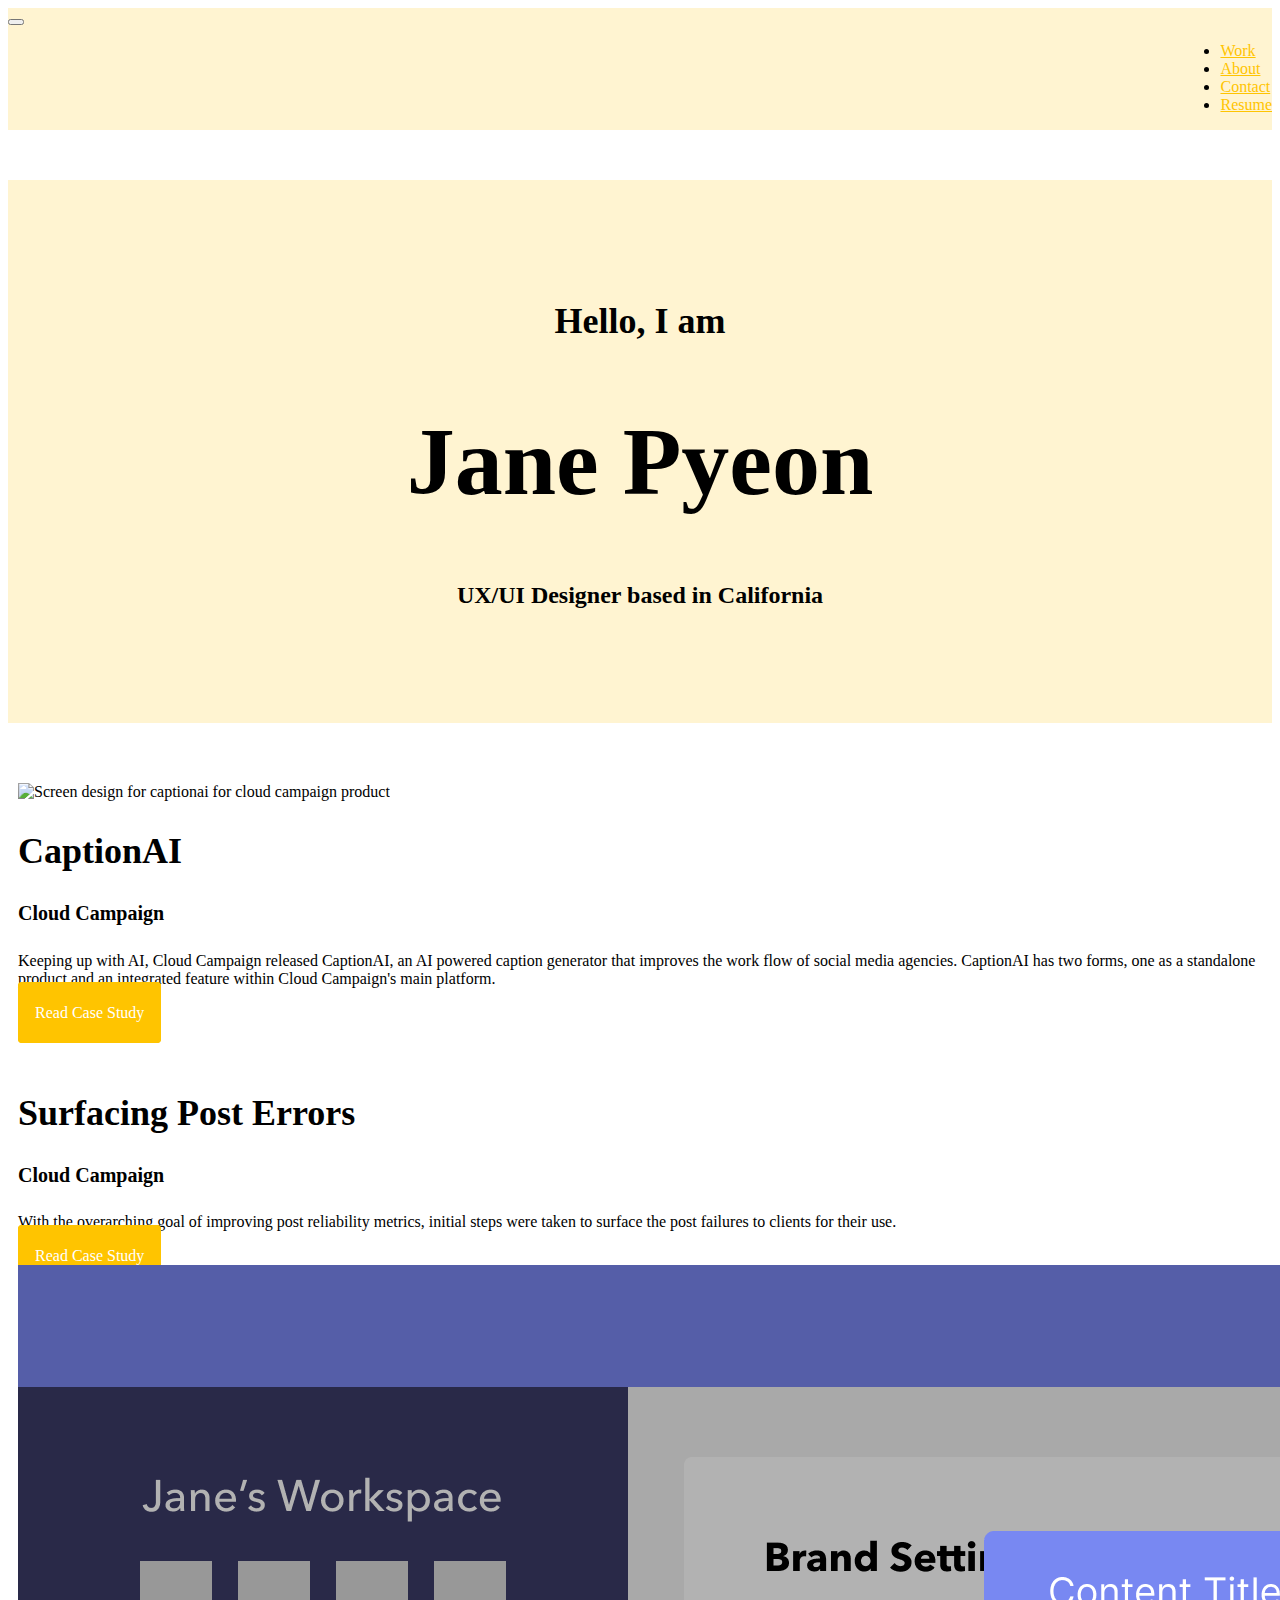
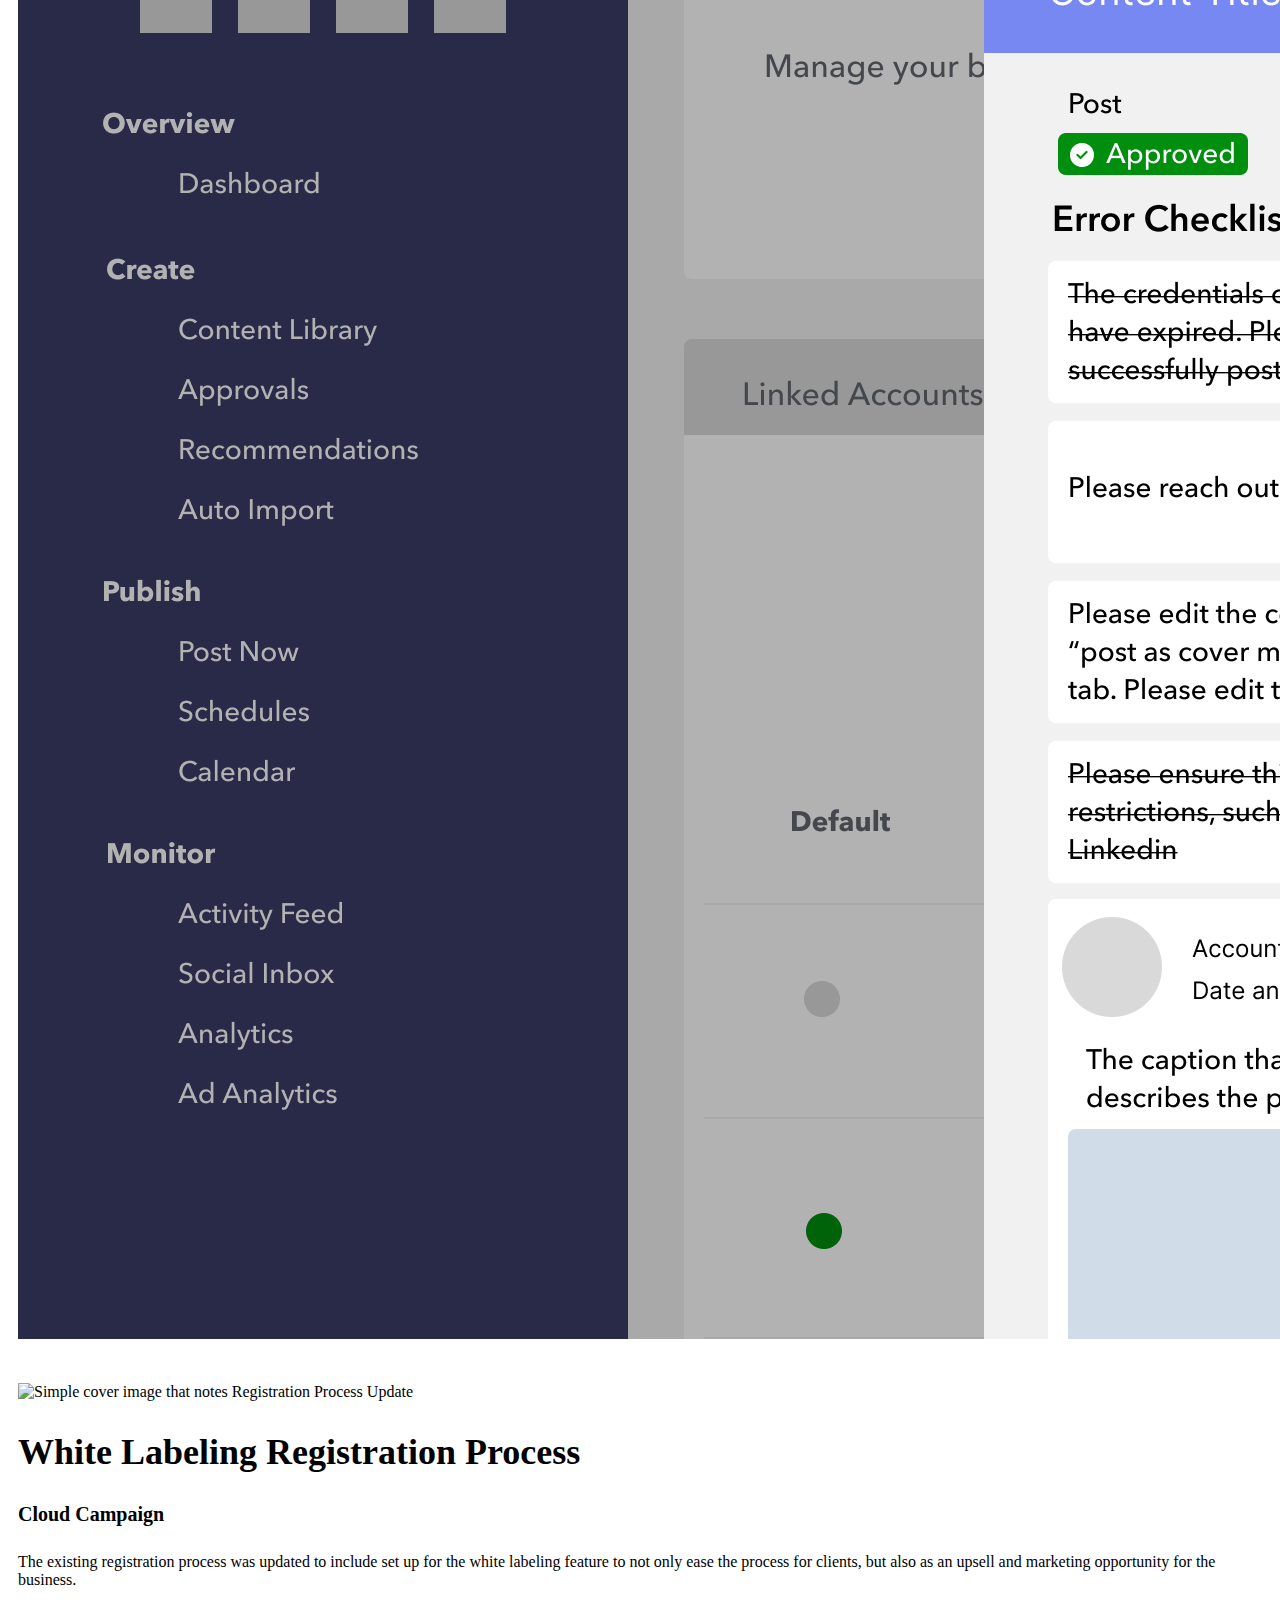
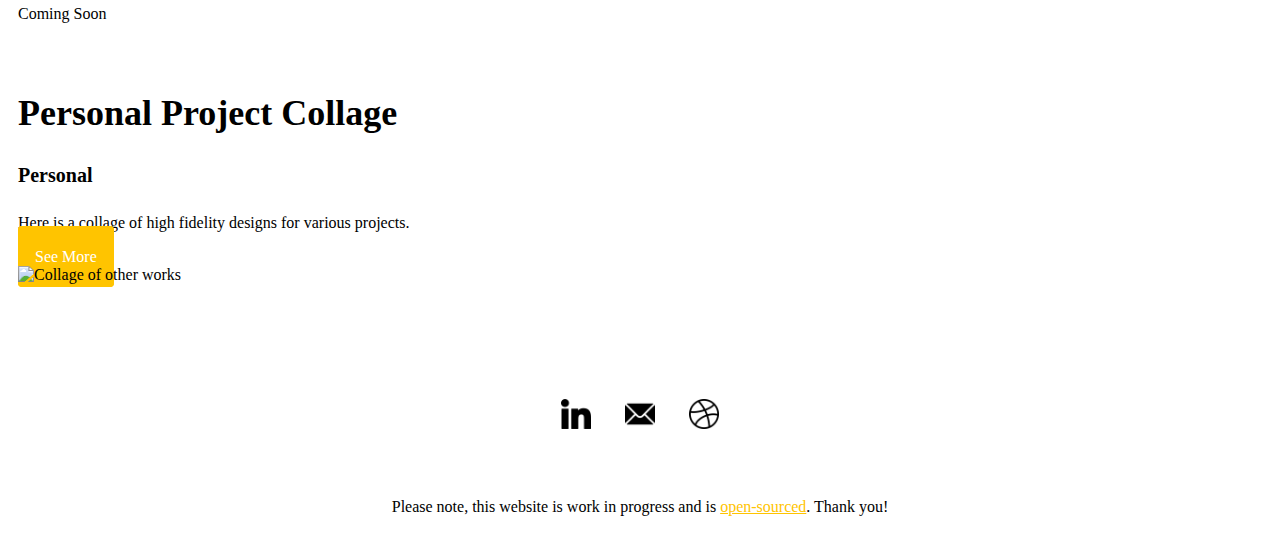
==== commit 60fa02ca: "Updates to captionai" ====
--- a/index.html
+++ b/index.html
@@ -54,7 +54,7 @@
             <li class="nav-item">
               <a
                 class="nav-link"
-                href="https://drive.google.com/file/d/1ASDQsHIZTmhv6gdOq481SY9tVdXxBeRm/view?usp=sharing"
+                href="https://drive.google.com/file/d/1f3rmD5ZkLbll5N3aUrDkUr-gupDYjgAT/view?usp=sharing"
                 target="_blank"
                 rel="noopener noreferrer"
                 >Resume</a
@@ -76,7 +76,7 @@
         <div class="col-md-6">
           <img
             src="/images/Cover_CaptionAI.png"
-            alt="screen design for captionai for cloud campaign product"
+            alt="Screen design for captionai for cloud campaign product"
             class="img-fluid rounded"
             id="large-image"
           />
@@ -145,7 +145,7 @@
             Here is a collage of high fidelity designs for various projects.
           </p>
           <div class="mt-5">
-            <a href="/personal.html" class="primary-link">Read case study</a>
+            <a href="/personal.html" class="primary-link">See More</a>
           </div>
         </div>
         <div class="col-md-6">
@@ -158,6 +158,50 @@
         </div>
       </div>
     </div>
+
+    <footer>
+      <div
+        class="social-footer"
+        data-context="theme.footer"
+        data-hover-hint="footerSocialIcons"
+      >
+        <ul class="social-icons">
+          <li class="social-item">
+            <a
+              class="social-link"
+              href="https://www.linkedin.com/in/janepyeon/"
+              target="_blank"
+              ><img
+                src="/icons/linkedin.png"
+                alt="linkedin icon"
+                class="linkedin"
+                id="social"
+            /></a>
+          </li>
+          <li class="social-item">
+            <a class="social-link" href="mailto:janejpyeon@gmail.com"
+              ><img
+                src="/icons/mail.png"
+                alt="mail icon"
+                class="mail"
+                id="social"
+            /></a>
+          </li>
+          <li class="social-item">
+            <a
+              class="social-link"
+              href="https://dribbble.com/janejpyeon"
+              target="_blank"
+              ><img
+                src="/icons/dribble.png"
+                alt="linkedin icon"
+                class="linkedin"
+                id="social"
+            /></a>
+          </li>
+        </ul>
+      </div>
+    </footer>
     <p class="github-link">
       Please note, this website is work in progress and is
       <a href="https://github.com/jjepyeon/responsive-portfolio">open-sourced</a
--- a/src/styles.css
+++ b/src/styles.css
@@ -214,8 +214,8 @@
 }
 
 #project-summary {
-  margin-left: 50px;
-  margin-right: 50px;
+  margin-left: 150px;
+  margin-right: 100px;
   padding-top: 35px;
 }
 
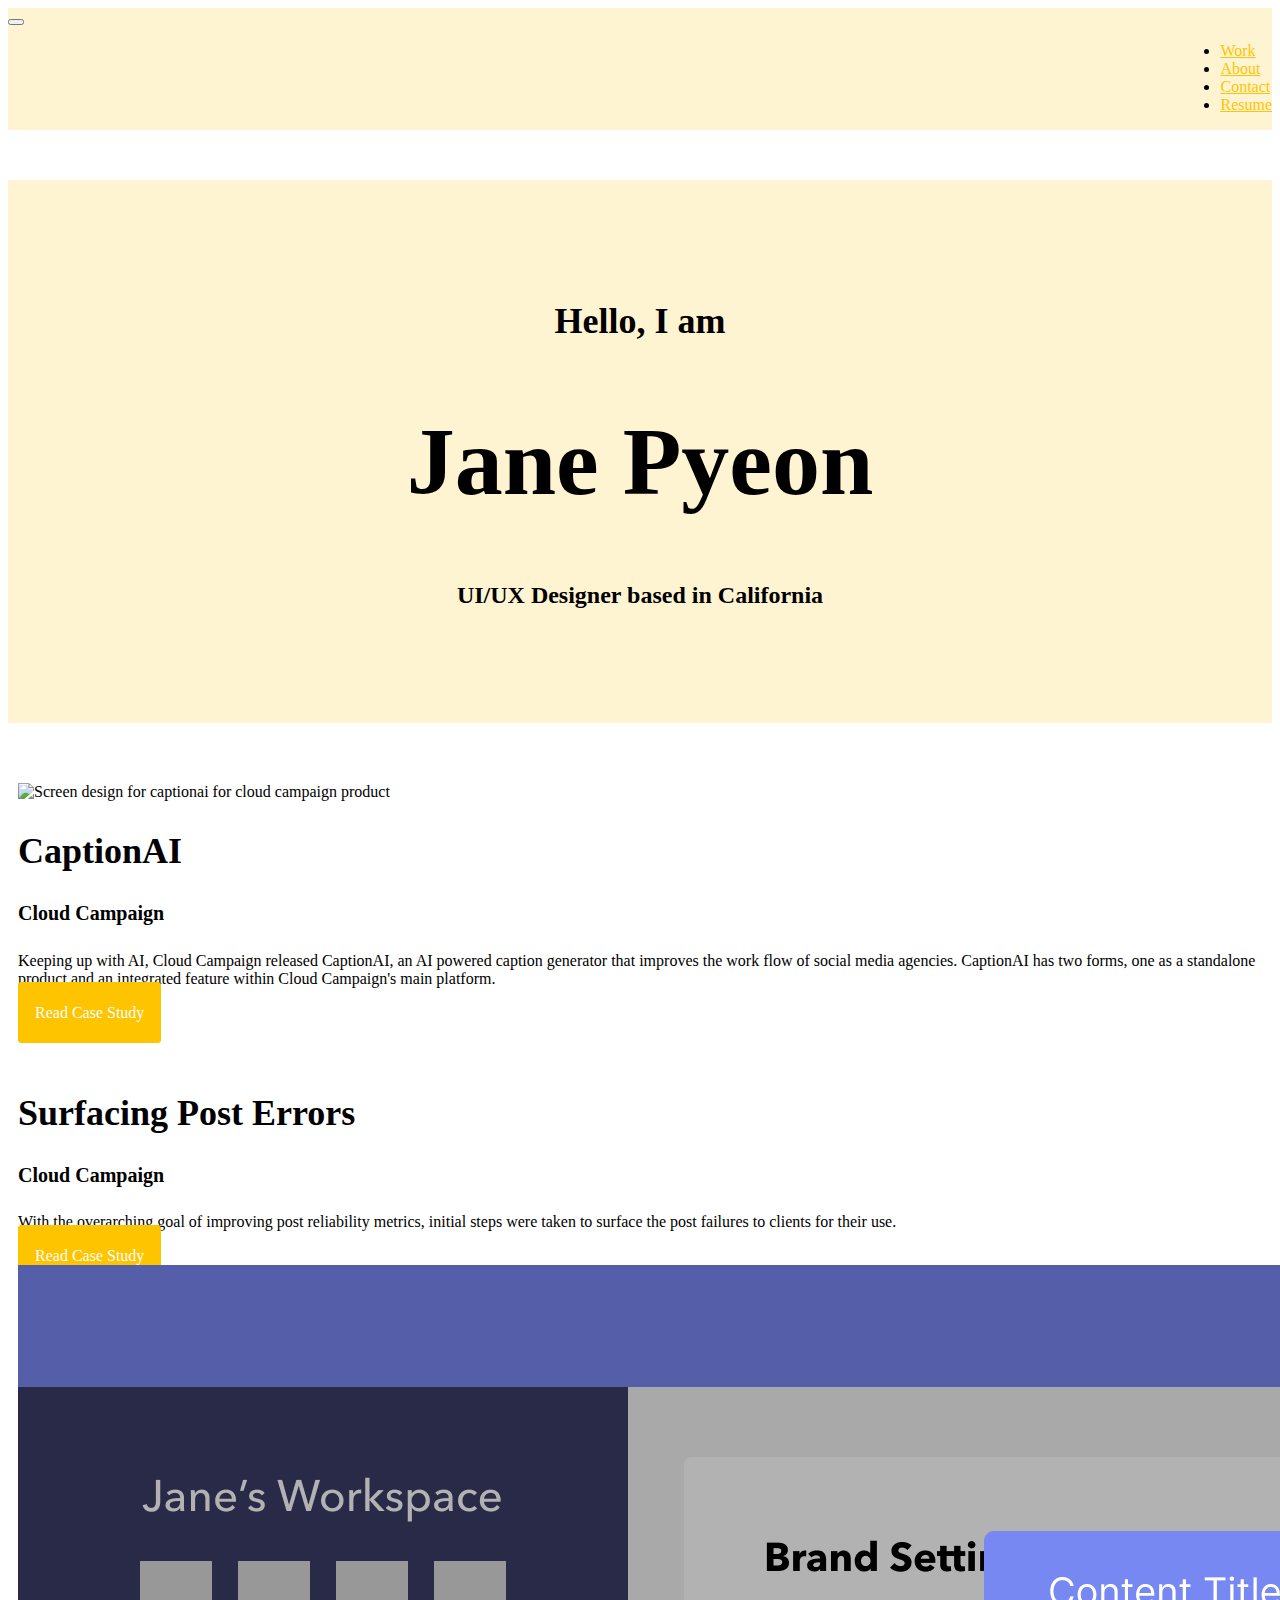
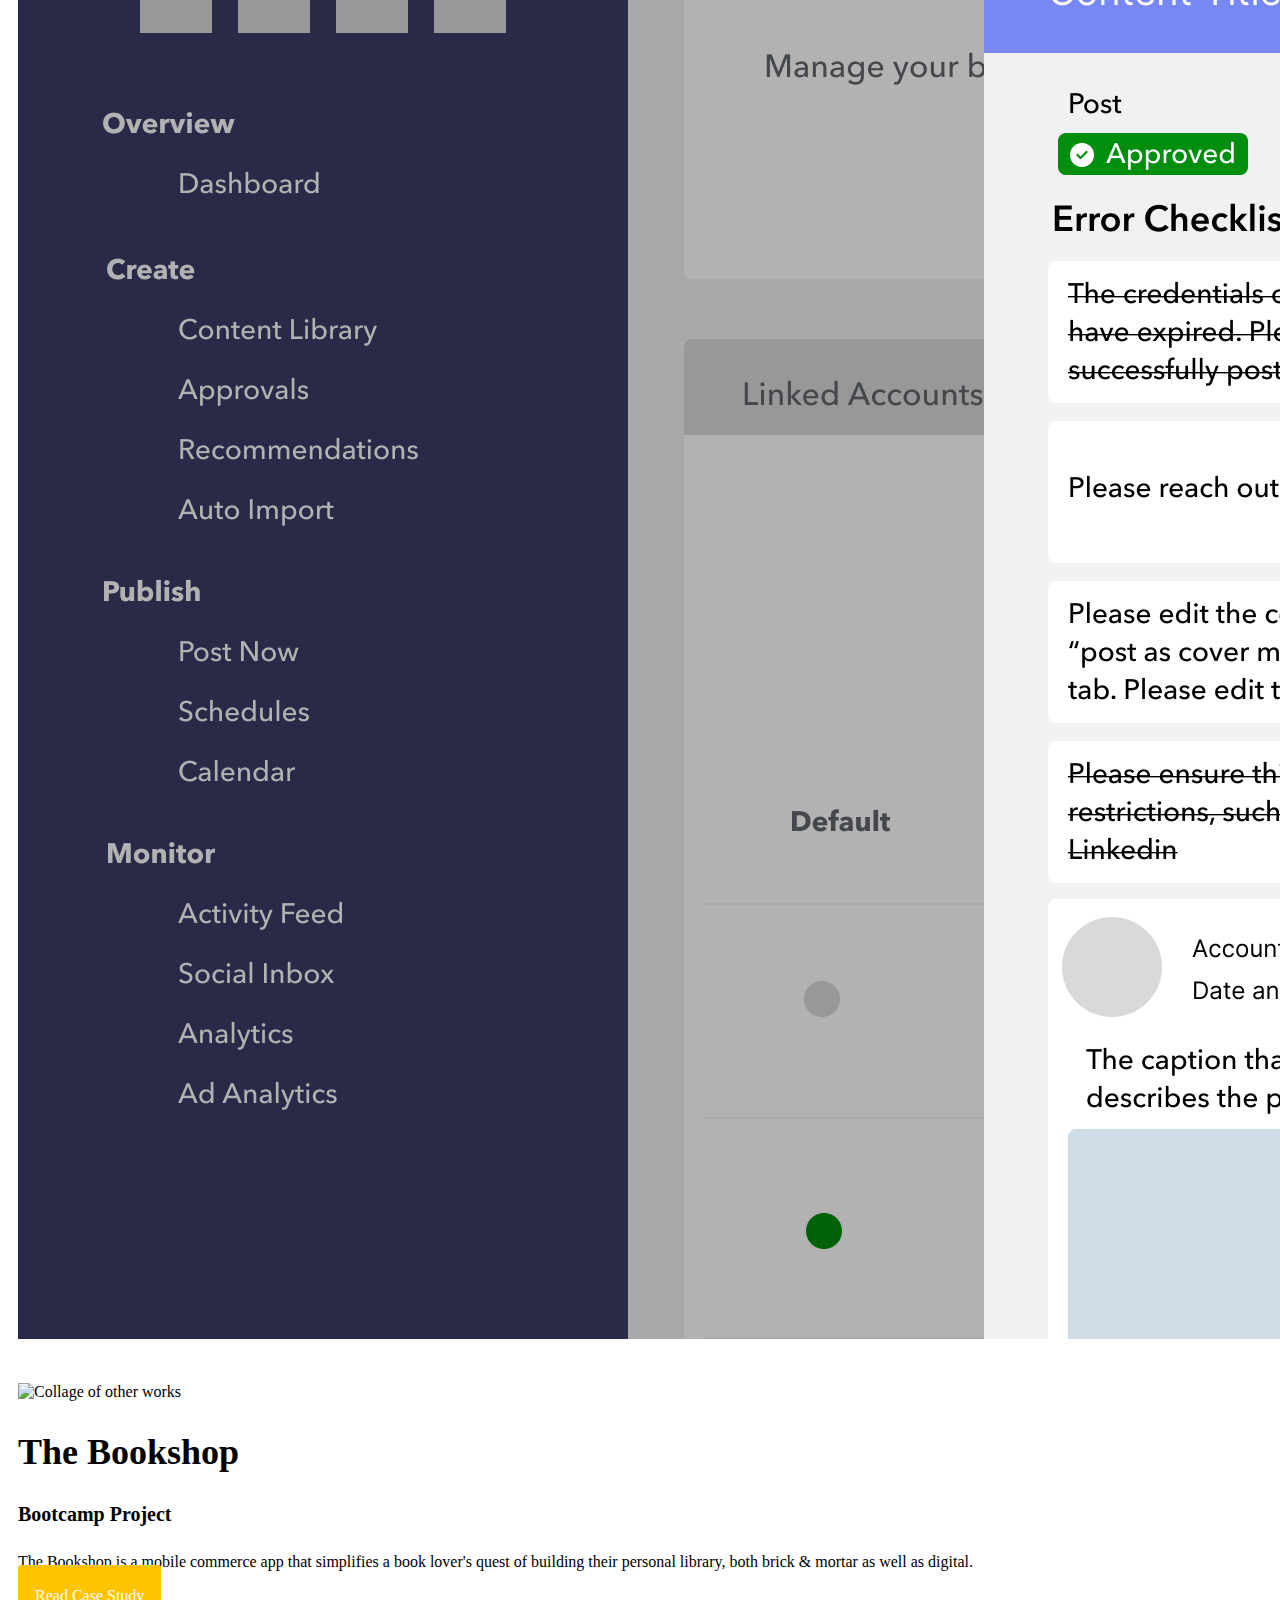
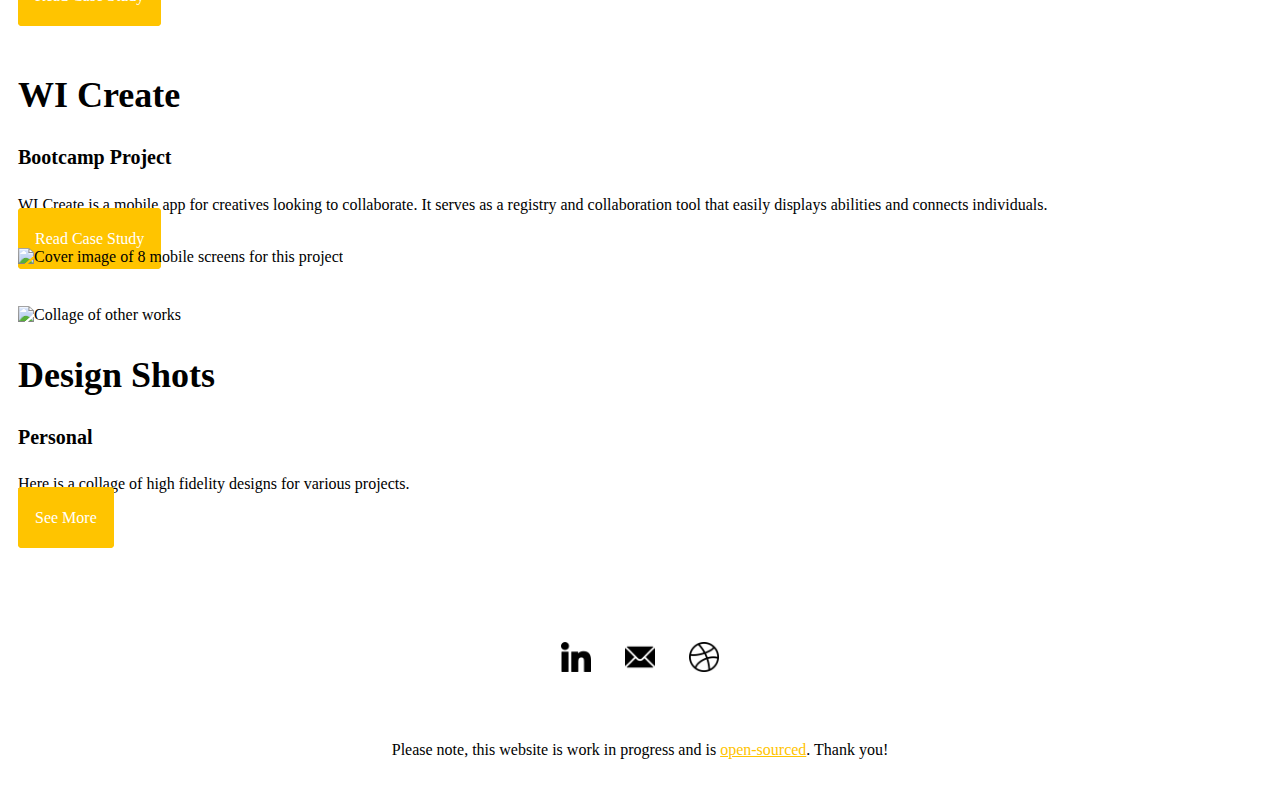
==== commit 48a1b181: "refresh" ====
--- a/index.html
+++ b/index.html
@@ -68,7 +68,7 @@
       <h2>Hello, I am</h2>
       <h1>Jane Pyeon</h1>
 
-      <h3>UX/UI Designer based in California</h3>
+      <h3>UI/UX Designer based in California</h3>
     </div>
 
     <div class="container">
@@ -117,7 +117,7 @@
           />
         </div>
       </div>
-      <div class="row">
+      <!--  <div class="row">
         <div class="col-md-6">
           <img
             src="/images/Cover_WLReg.png"
@@ -136,10 +136,63 @@
           </p>
           <div class="mt-5">Coming Soon</div>
         </div>
-      </div>
-      <div class="row">
-        <div class="col-md-6">
-          <h2 class="mb-3">Personal Project Collage</h2>
+      </div>-->
+      <div class="row">
+        <div class="col-md-6">
+          <img
+            src="/images/Bookshop_Cover.png"
+            alt="Collage of other works"
+            class="img-fluid rounded"
+            id="large-image"
+          />
+        </div>
+        <div class="col-md-6">
+          <h2 class="mb-3">The Bookshop</h2>
+          <h4 class="mb-3">Bootcamp Project</h4>
+          <p>
+            The Bookshop is a mobile commerce app that simplifies a book lover's
+            quest of building their personal library, both brick & mortar as
+            well as digital.
+          </p>
+          <div class="mt-5">
+            <a href="/Bookshop.html" class="primary-link">Read Case Study</a>
+          </div>
+        </div>
+      </div>
+      <div class="row">
+        <div class="col-md-6">
+          <h2 class="mb-3">WI Create</h2>
+          <h4 class="mb-3">Bootcamp Project</h4>
+          <p>
+            WI Create is a mobile app for creatives looking to collaborate. It
+            serves as a registry and collaboration tool that easily displays
+            abilities and connects individuals.
+          </p>
+          <div class="mt-5">
+            <a href="/wicreate.html" class="primary-link">Read Case Study</a>
+          </div>
+        </div>
+        <div class="col-md-6">
+          <img
+            src="/images/WI_Cover.png"
+            alt="Cover image of 8 mobile screens for this project"
+            class="img-fluid rounded"
+            id="large-image"
+          />
+        </div>
+      </div>
+
+      <div class="row">
+        <div class="col-md-6">
+          <img
+            src="/images/Shots_Cover.png"
+            alt="Collage of other works"
+            class="img-fluid rounded"
+            id="large-image"
+          />
+        </div>
+        <div class="col-md-6">
+          <h2 class="mb-3">Design Shots</h2>
           <h4 class="mb-3">Personal</h4>
           <p>
             Here is a collage of high fidelity designs for various projects.
@@ -147,14 +200,6 @@
           <div class="mt-5">
             <a href="/personal.html" class="primary-link">See More</a>
           </div>
-        </div>
-        <div class="col-md-6">
-          <img
-            src="/images/Bookshop1.png"
-            alt="Collage of other works"
-            class="img-fluid rounded"
-            id="large-image"
-          />
         </div>
       </div>
     </div>
